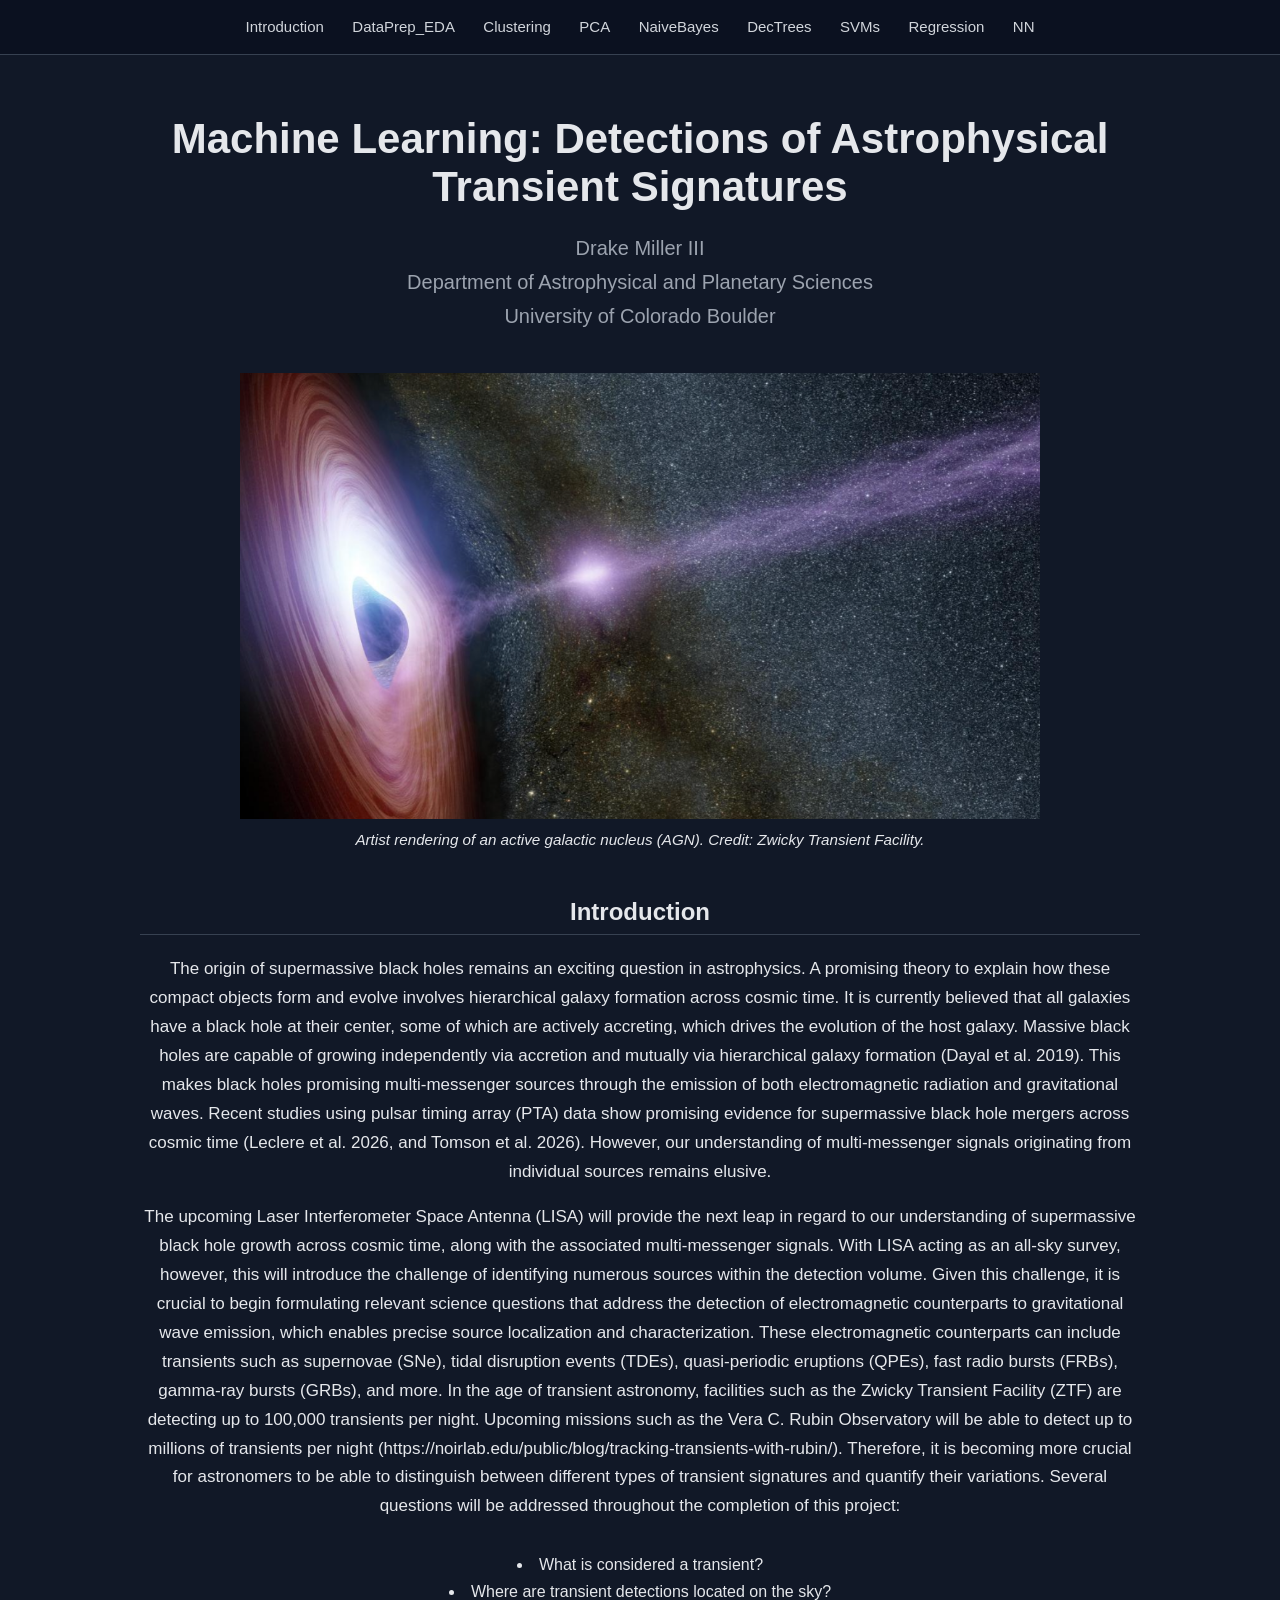
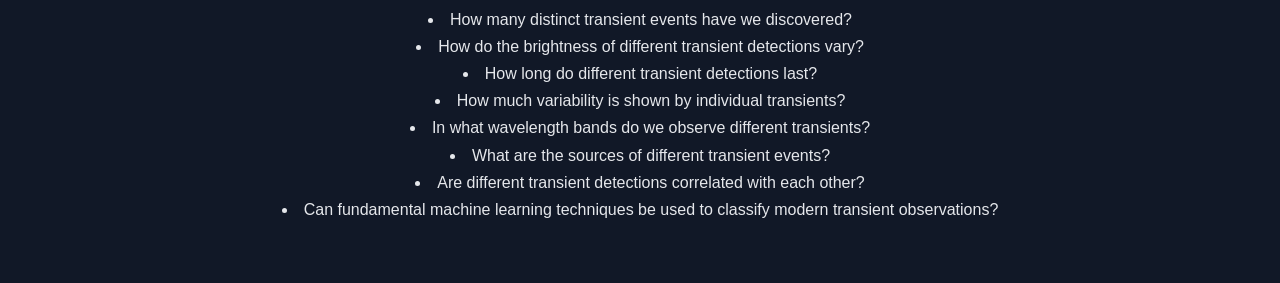
==== index.html @ 2a500e96 "Update index.html" ====
<!DOCTYPE html>
<html lang="en">

<head>
    <meta charset="UTF-8">
    <meta name="viewport" content="width=device-width, initial-scale=1.0">

    <title>CSCI 5612 Final Project</title>

    <link rel="stylesheet" href="style.css">
</head>

<body>

    <!-- Navigation Bar -->
    <nav>
        <a href="index.html">Introduction</a>
        <a href="dataprep.html">DataPrep_EDA</a>
        <a href="clustering.html">Clustering</a>
        <a href="pca.html">PCA</a>
        <a href="naivebayes.html">NaiveBayes</a>
        <a href="dectrees.html">DecTrees</a>
        <a href="svms.html">SVMs</a>
        <a href="regression.html">Regression</a>
        <a href="neuralnetworks.html">NN</a>
    </nav>


    <!-- Main Page Content -->
    <main>

        <h1>Machine Learning: Detections of Astrophysical Transient Signatures</h1>

        <p class="subtitle">
            Drake Miller III<br>
            Department of Astrophysical and Planetary Sciences<br>
            University of Colorado Boulder<br>
        </p>

        <figure class="eda-figure">
            <img src="images/transient_picture.png" 
                 alt="AGN">
            <figcaption>
                Artist rendering of an active galactic nucleus (AGN). Credit: Zwicky Transient Facility.
            </figcaption>
        </figure>

        <h2>Introduction</h2>

        <p>
            The origin of supermassive black holes remains an exciting question in astrophysics. A promising theory to explain how these compact 
            objects form and evolve involves hierarchical galaxy formation across cosmic time. It is currently believed that all galaxies have a 
            black hole at their center, some of which are actively accreting, which drives the evolution of the host galaxy. Massive black holes 
            are capable of growing independently via accretion and mutually via hierarchical galaxy formation (Dayal et al. 2019). This makes black 
            holes promising multi-messenger sources through the emission of both electromagnetic radiation and gravitational waves. Recent studies 
            using pulsar timing array (PTA) data show promising evidence for supermassive black hole mergers across cosmic time (Leclere et al. 2026, 
            and Tomson et al. 2026). However, our understanding of multi-messenger signals originating from individual sources remains elusive.
        </p>

        <p>
            The upcoming Laser Interferometer Space Antenna (LISA) will provide the next leap in regard to our understanding of supermassive black 
            hole growth across cosmic time, along with the associated multi-messenger signals. With LISA acting as an all-sky survey, however, this 
            will introduce the challenge of identifying numerous sources within the detection volume. Given this challenge, it is crucial to begin 
            formulating relevant science questions that address the detection of electromagnetic counterparts to gravitational wave emission, which 
            enables precise source localization and characterization. These electromagnetic counterparts can include transients such as supernovae 
            (SNe), tidal disruption events (TDEs), quasi-periodic eruptions (QPEs), fast radio bursts (FRBs), gamma-ray bursts (GRBs), and more. In
            the age of transient astronomy, facilities such as the Zwicky Transient Facility (ZTF) are detecting up to 100,000 transients per night.
            Upcoming missions such as the Vera C. Rubin Observatory will be able to detect up to millions of transients per night 
            (https://noirlab.edu/public/blog/tracking-transients-with-rubin/). Therefore, it is becoming more crucial for astronomers to be able to 
            distinguish between different types of transient signatures and quantify their variations. Several questions will be addressed throughout
            the completion of this project:
        </p>

        <ul class="question-list">
            <li>What is considered a transient?</li>
            <li>Where are transient detections located on the sky?</li>
            <li>How many distinct transient events have we discovered?</li>
            <li>How do the brightness of different transient detections vary?</li>
            <li>How long do different transient detections last?</li>
            <li>How much variability is shown by individual transients?</li>
            <li>In what wavelength bands do we observe different transients?</li>
            <li>What are the sources of different transient events?</li>
            <li>Are different transient detections correlated with each other?</li>
            <li>Can fundamental machine learning techniques be used to classify modern transient observations?</li>
        </ul>

    </main>

</body>

</html>
---- style.css ----
/* ---------- General Page Styling ---------- */

body {
    margin: 0;
    font-family: Arial, Helvetica, sans-serif;
    background-color: #111827;
    color: #e5e7eb;
}


/* ---------- Navigation Bar ---------- */

nav {
    background-color: #0b1120;
    padding: 18px 20px;
    text-align: center;
    border-bottom: 1px solid #374151;
}

nav a {
    color: #d1d5db;
    text-decoration: none;
    margin: 0 12px;
    font-size: 15px;
}

nav a:hover {
    color: #ffffff;
}


/* ---------- Main Content ---------- */

main {
    max-width: 1000px;
    margin: 60px auto;
    padding: 0 30px;
    text-align: center;
}


/* ---------- Headings ---------- */

h1 {
    font-size: 42px;
    margin-bottom: 10px;
}

h2 {
    margin-top: 50px;
    padding-bottom: 8px;
    border-bottom: 1px solid #374151;
}


/* ---------- Text ---------- */

p {
    font-size: 17px;
    line-height: 1.7;
}

.subtitle {
    color: #9ca3af;
    font-size: 20px;
}

.question-list {
    list-style-position: inside;
    padding-left: 0;
    margin: 30px auto;
    text-align: center;
    line-height: 1.7;
}

.eda-figure {
    text-align: center;
    margin: 40px auto;
}

.eda-figure img {
    display: block;
    width: 80%;
    max-width: 850px;
    height: auto;
    margin: 0 auto;
}

.eda-figure figcaption {
    margin-top: 12px;
    font-size: 0.95rem;
    font-style: italic;
    text-align: center;
}
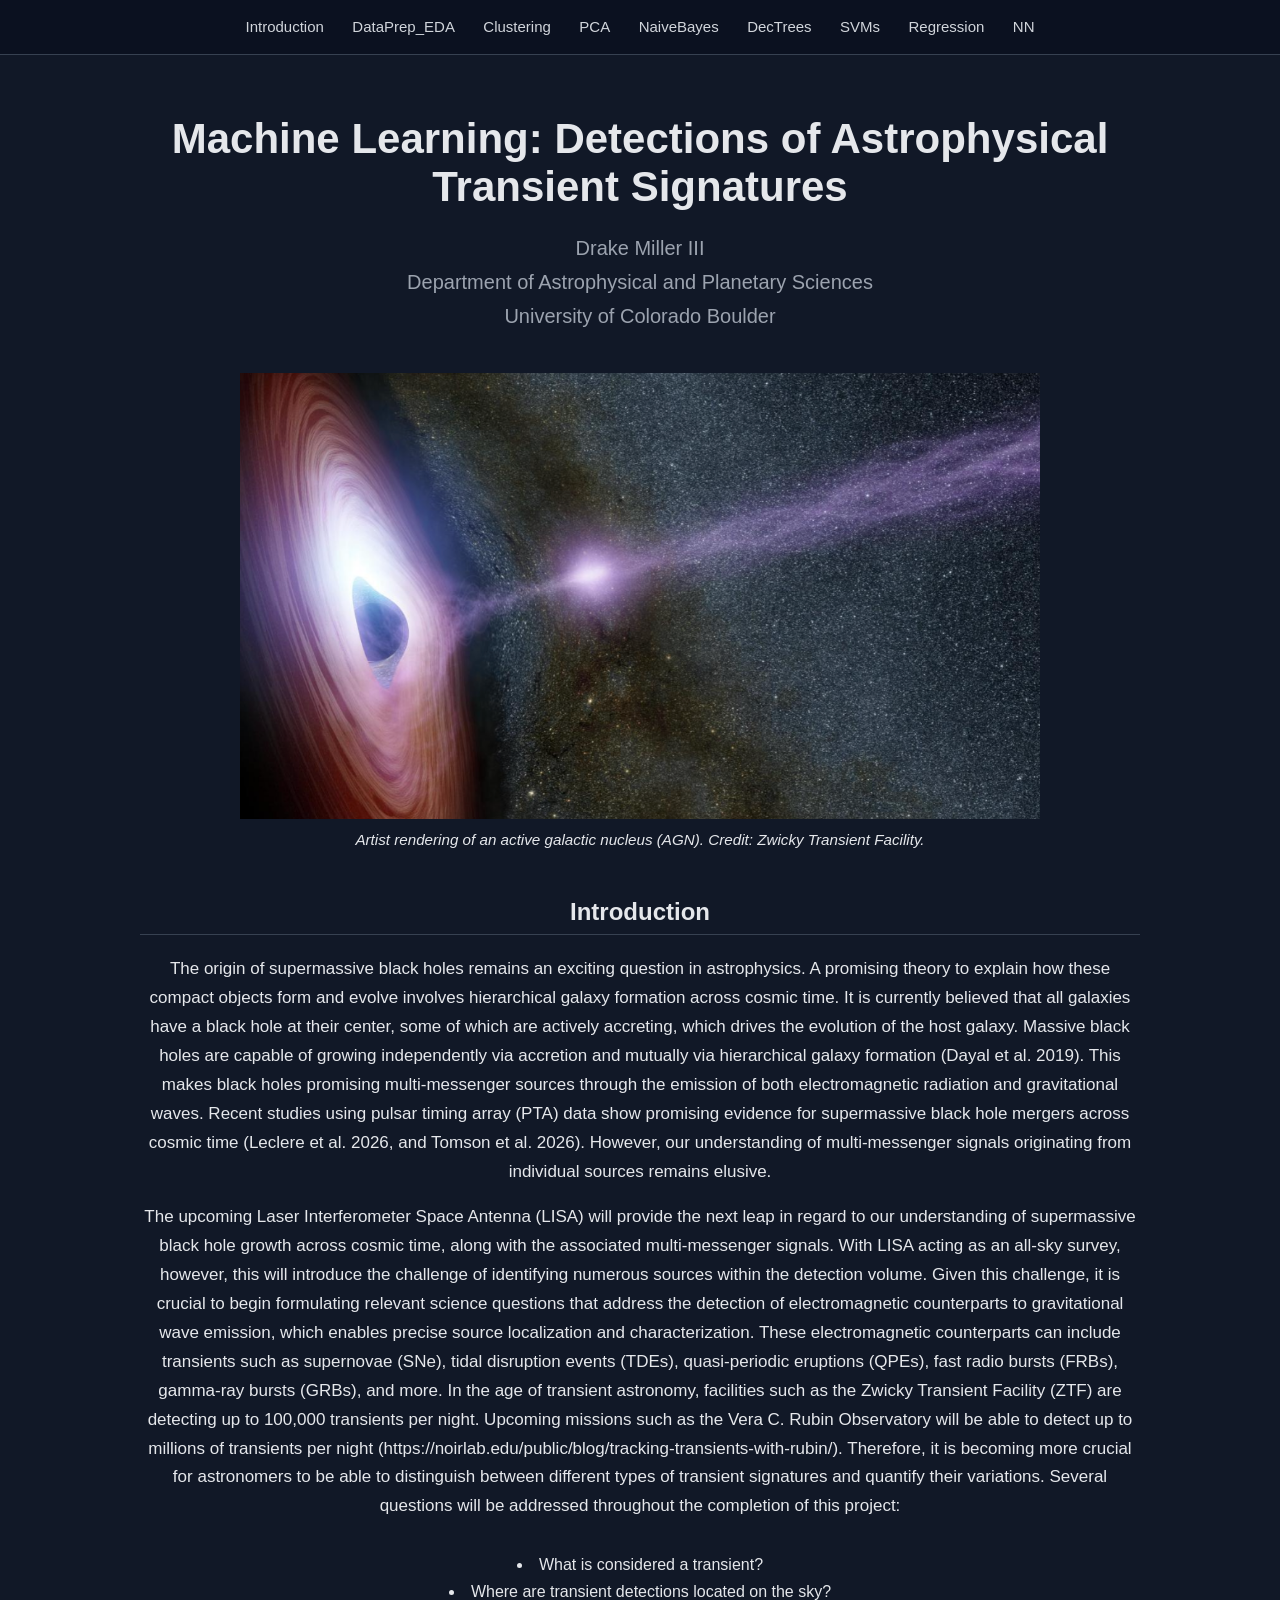
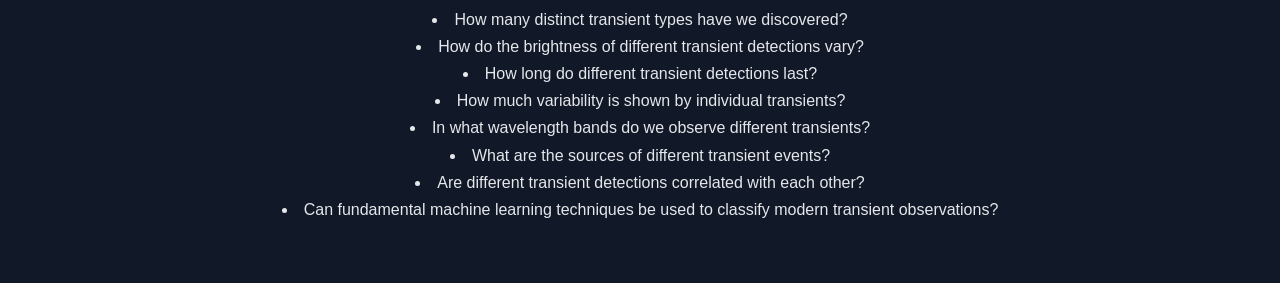
==== commit 8b66e6f7: "Update index.html" ====
--- a/index.html
+++ b/index.html
@@ -74,7 +74,7 @@
         <ul class="question-list">
             <li>What is considered a transient?</li>
             <li>Where are transient detections located on the sky?</li>
-            <li>How many distinct transient events have we discovered?</li>
+            <li>How many distinct transient types have we discovered?</li>
             <li>How do the brightness of different transient detections vary?</li>
             <li>How long do different transient detections last?</li>
             <li>How much variability is shown by individual transients?</li>
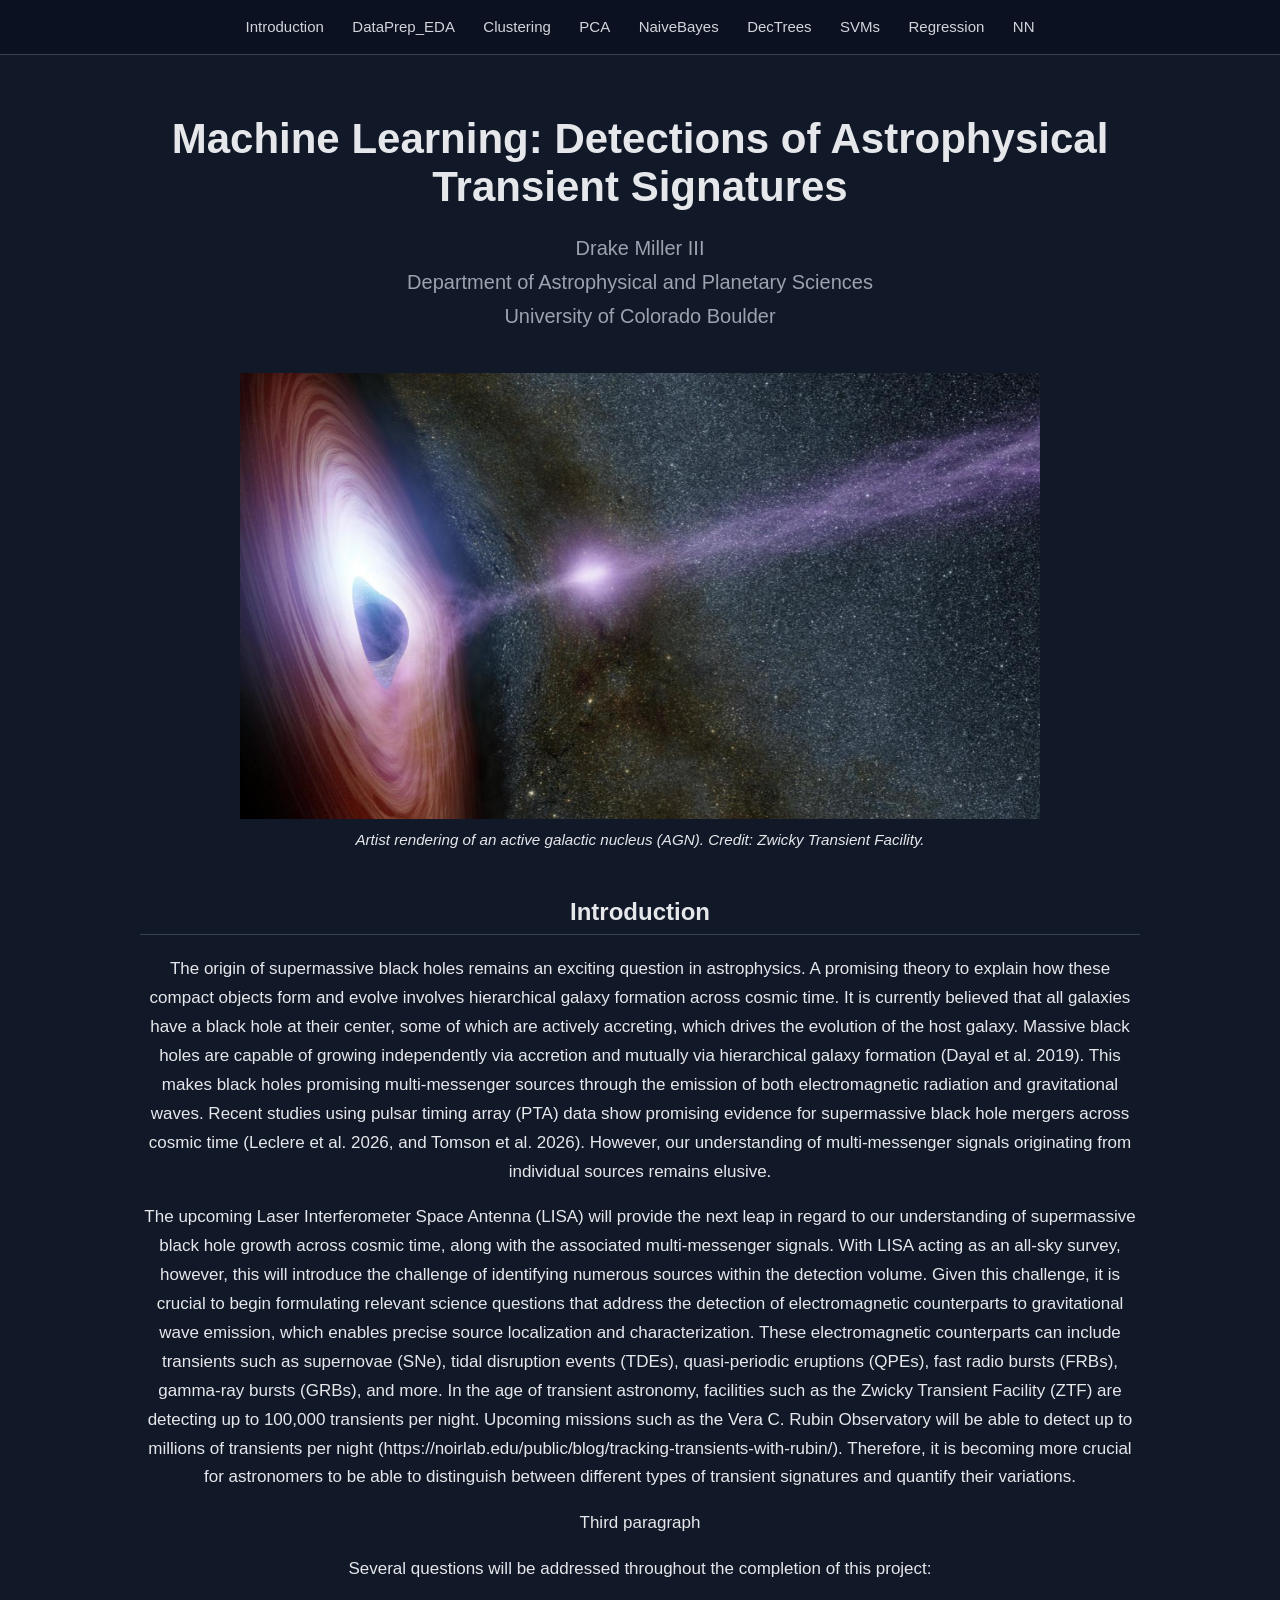
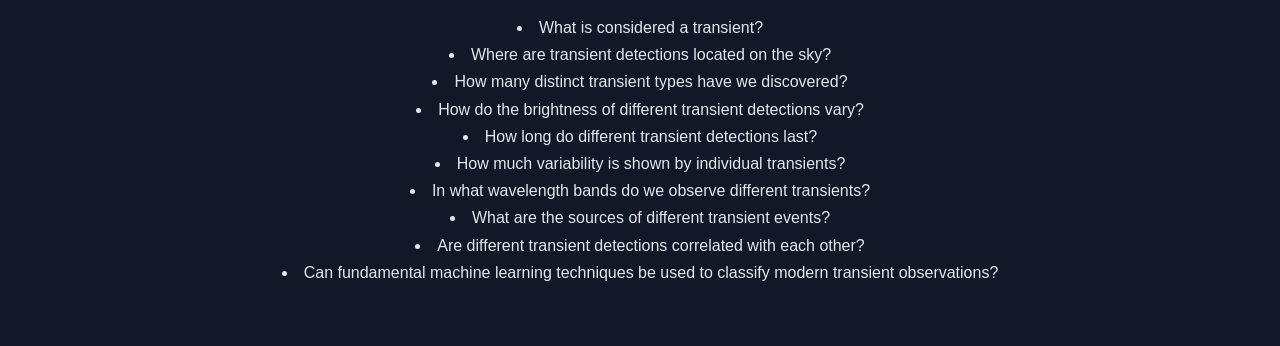
==== commit 92110956: "Update index.html" ====
--- a/index.html
+++ b/index.html
@@ -67,8 +67,15 @@
             the age of transient astronomy, facilities such as the Zwicky Transient Facility (ZTF) are detecting up to 100,000 transients per night.
             Upcoming missions such as the Vera C. Rubin Observatory will be able to detect up to millions of transients per night 
             (https://noirlab.edu/public/blog/tracking-transients-with-rubin/). Therefore, it is becoming more crucial for astronomers to be able to 
-            distinguish between different types of transient signatures and quantify their variations. Several questions will be addressed throughout
-            the completion of this project:
+            distinguish between different types of transient signatures and quantify their variations. 
+        </p>
+
+        <p>
+            Third paragraph
+        </p>
+
+        <p>
+            Several questions will be addressed throughout the completion of this project:
         </p>
 
         <ul class="question-list">
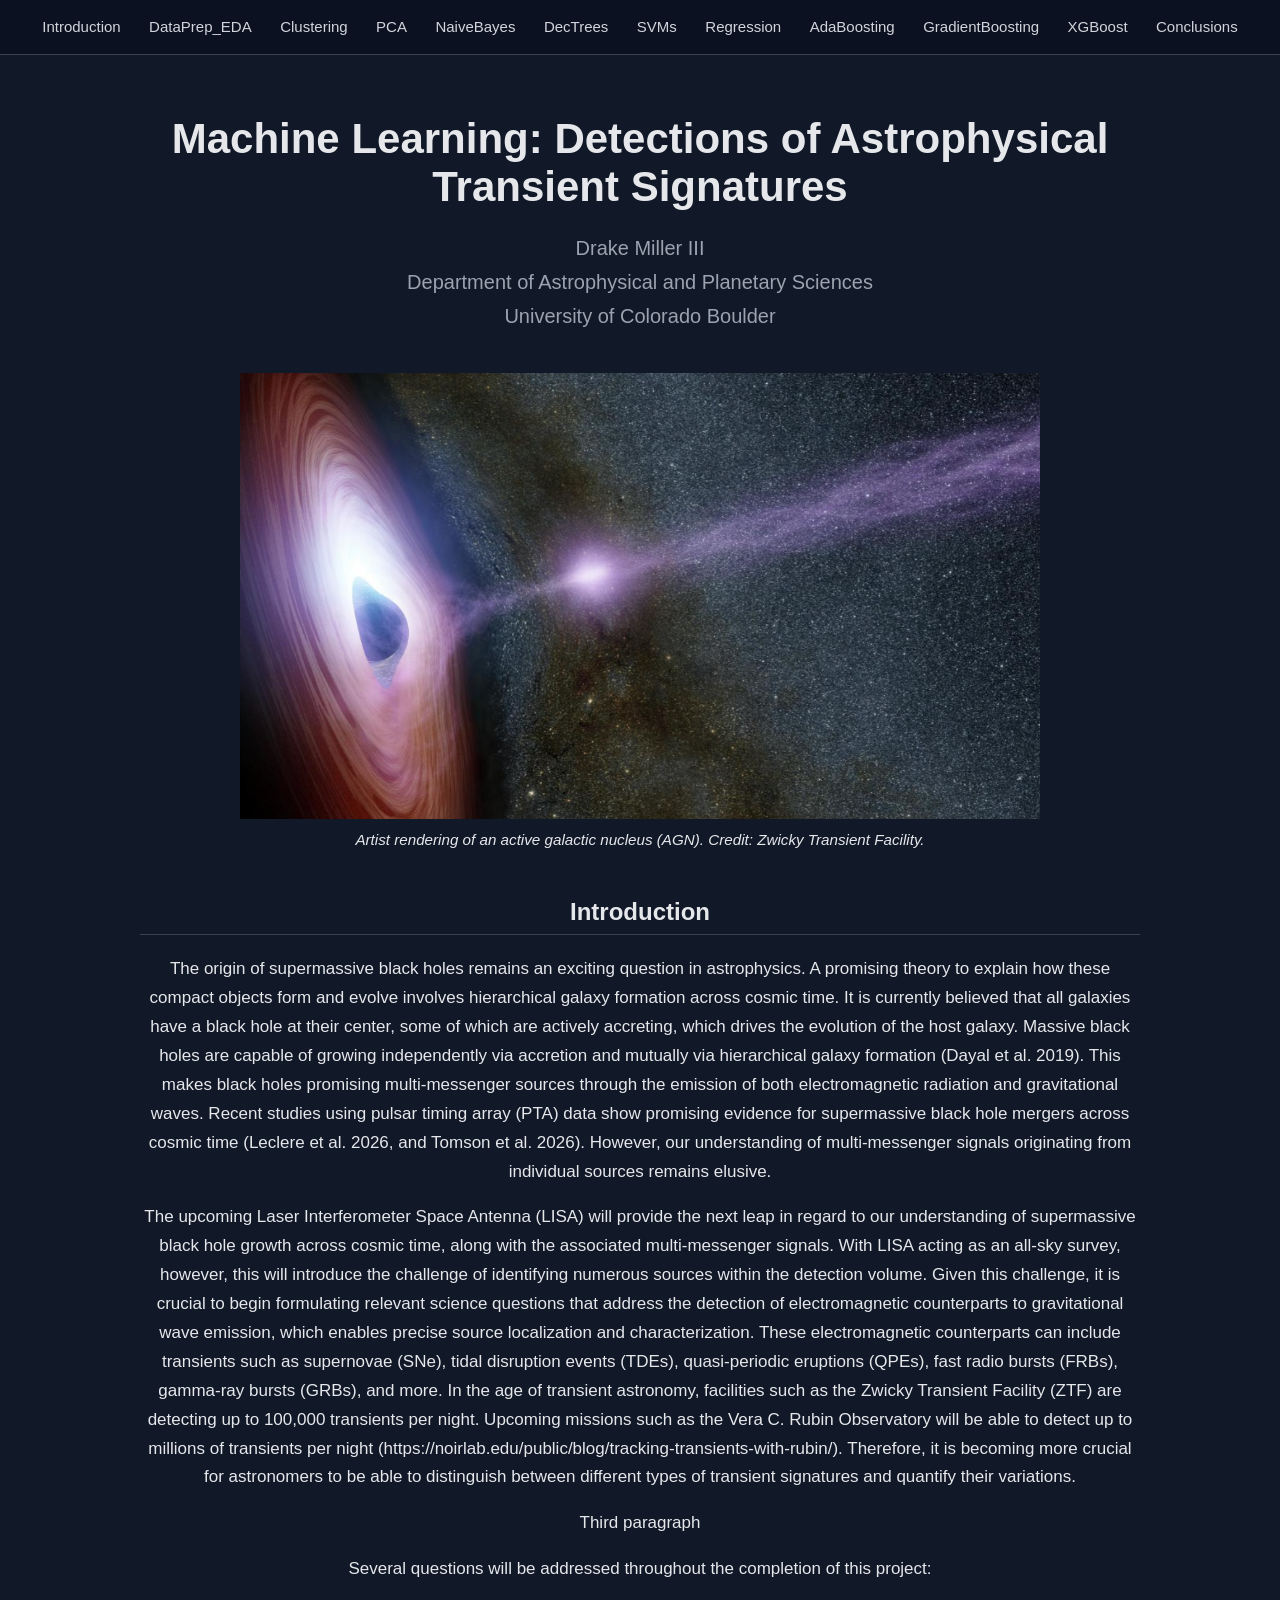
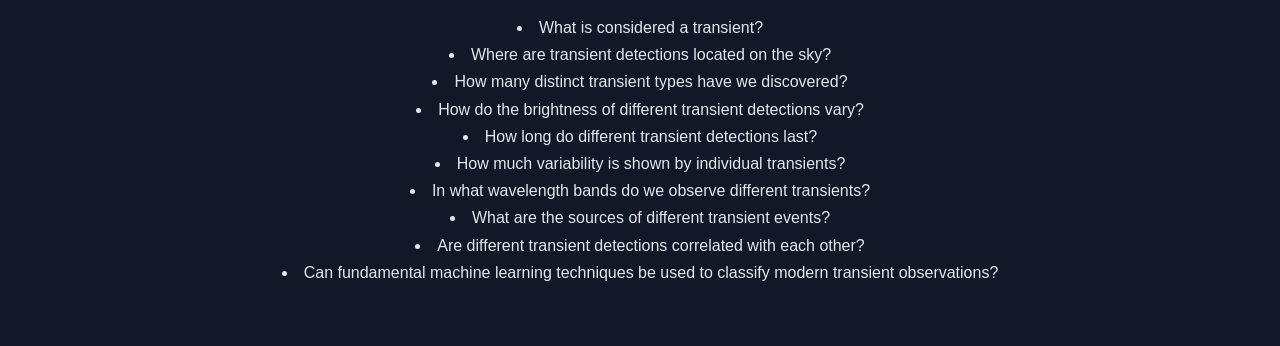
==== commit 6c6d474f: "Update index.html" ====
--- a/index.html
+++ b/index.html
@@ -22,7 +22,10 @@
         <a href="dectrees.html">DecTrees</a>
         <a href="svms.html">SVMs</a>
         <a href="regression.html">Regression</a>
-        <a href="neuralnetworks.html">NN</a>
+        <a href="AdaBoosting.html">AdaBoosting</a>
+        <a href="GradientBoosting.html">GradientBoosting</a>
+        <a href="XGBoost.html">XGBoost</a>
+        <a href="conclusions.html">Conclusions</a>
     </nav>
 
 
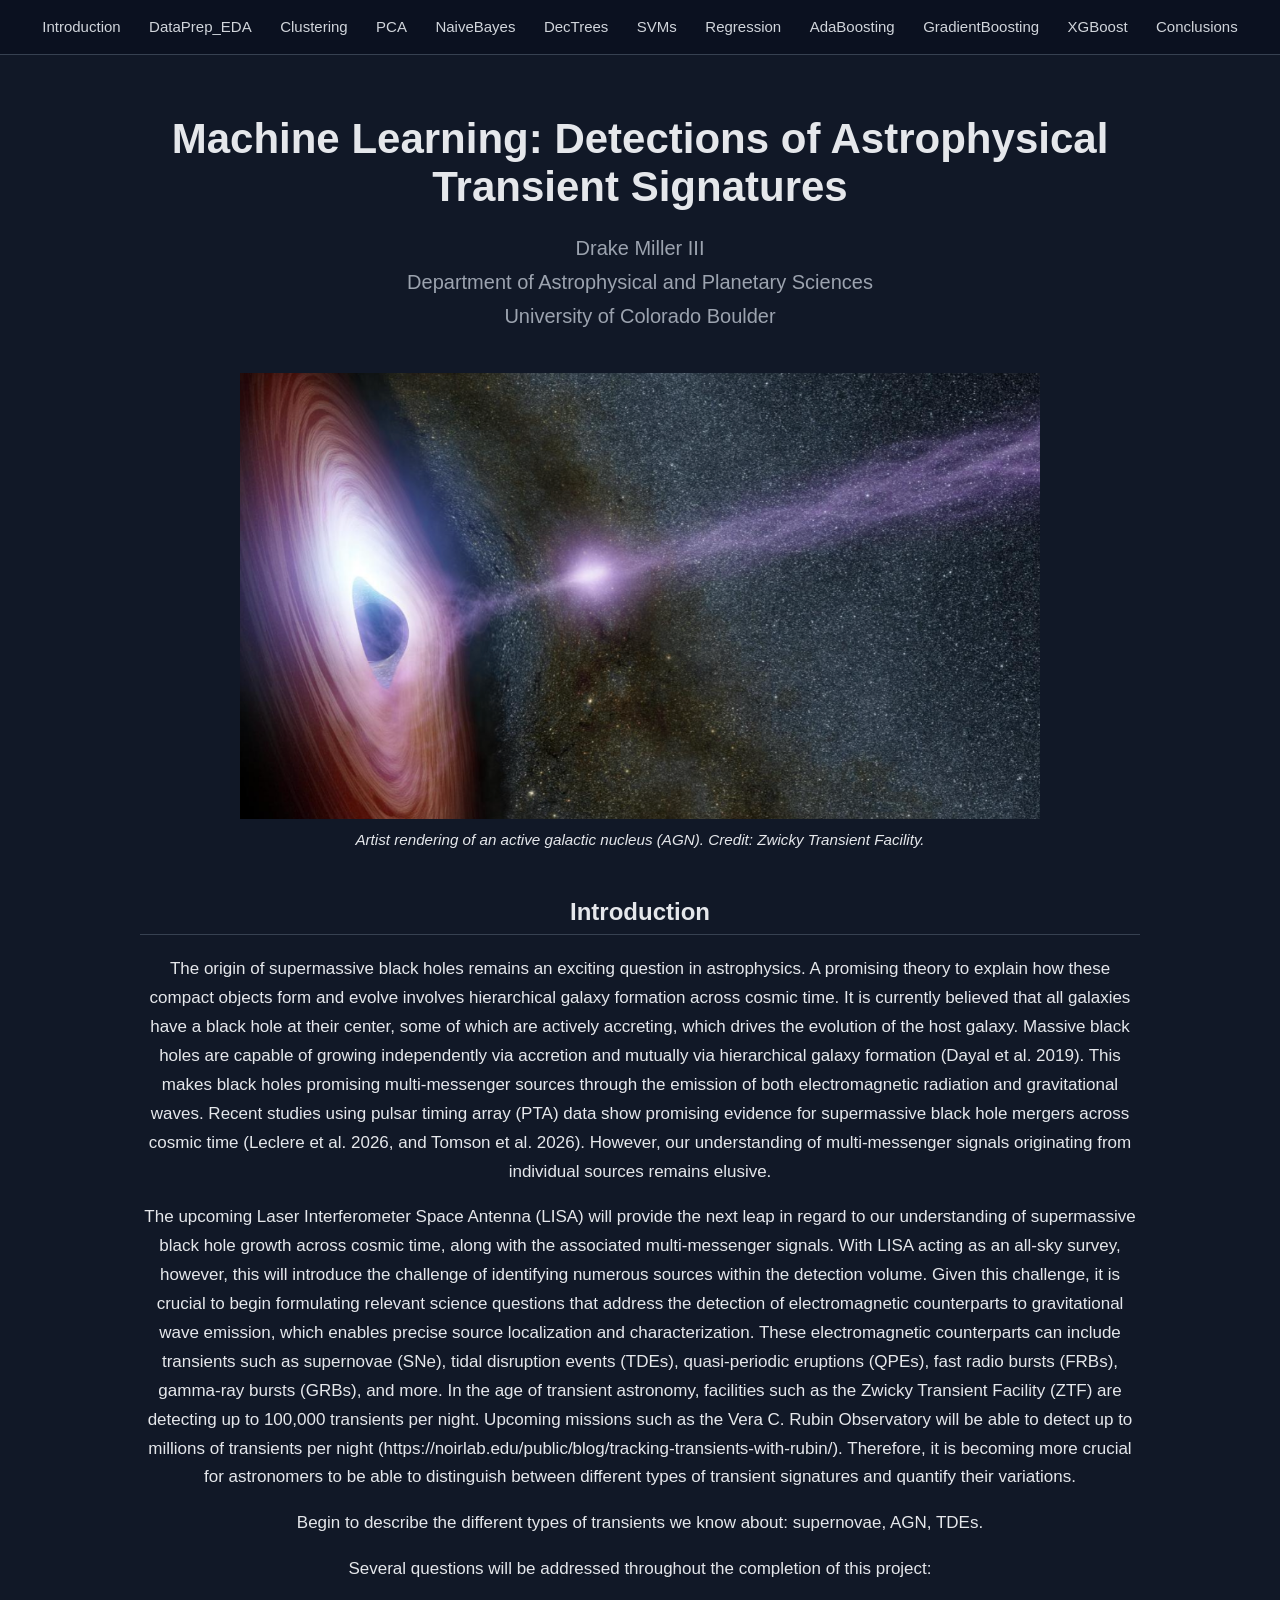
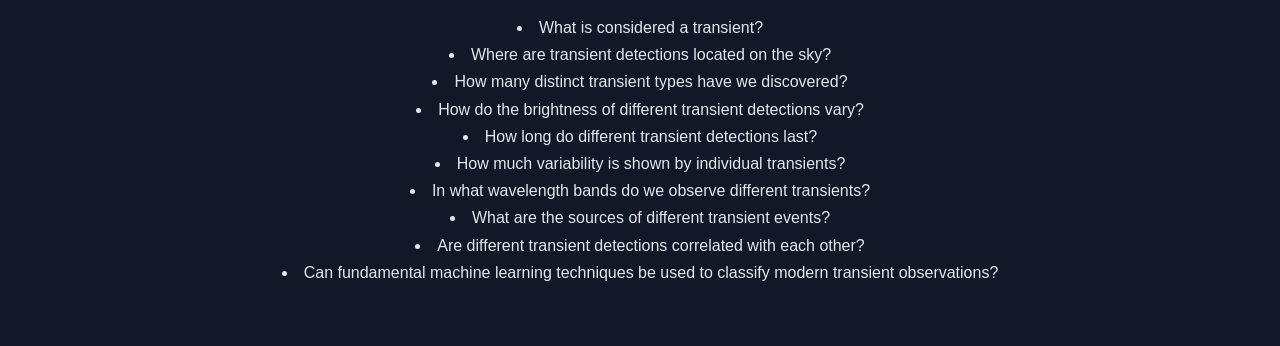
==== commit 75e47f56: "Update index.html" ====
--- a/index.html
+++ b/index.html
@@ -74,7 +74,7 @@
         </p>
 
         <p>
-            Third paragraph
+            Begin to describe the different types of transients we know about: supernovae, AGN, TDEs.
         </p>
 
         <p>
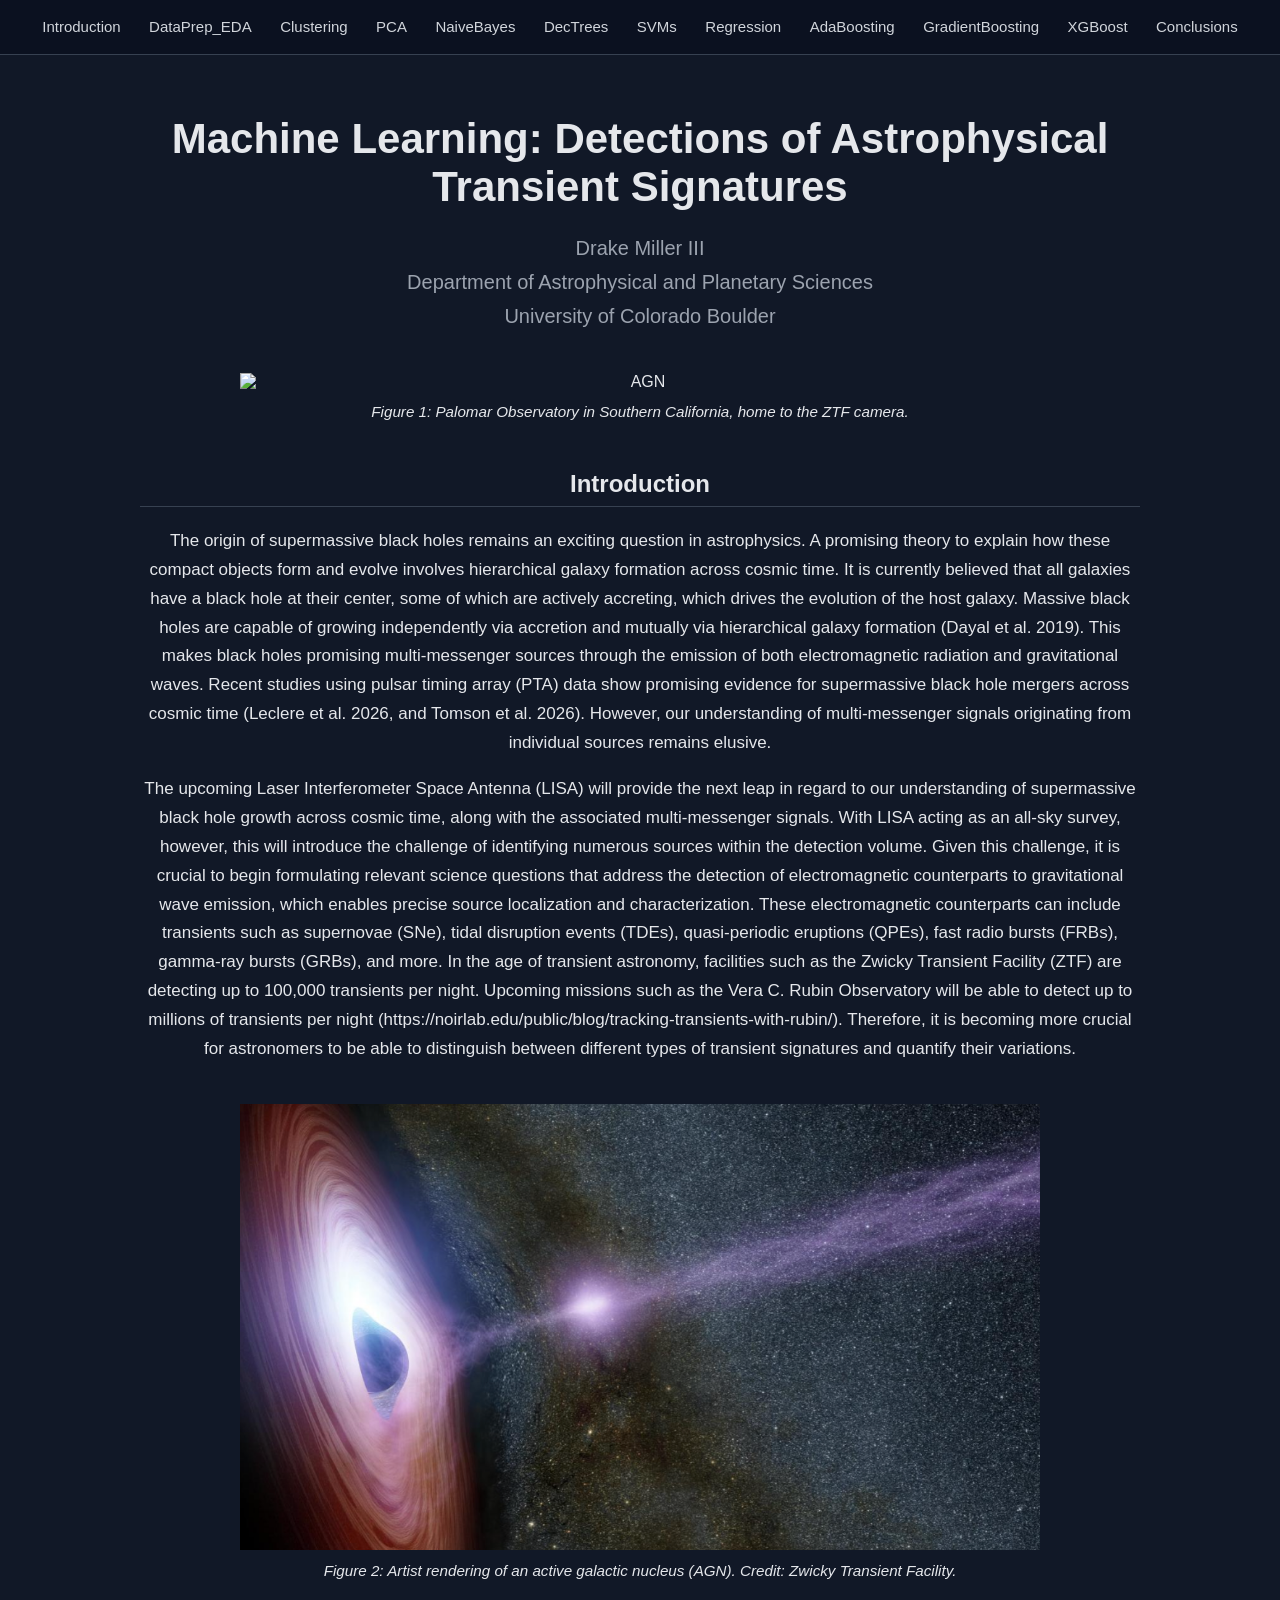
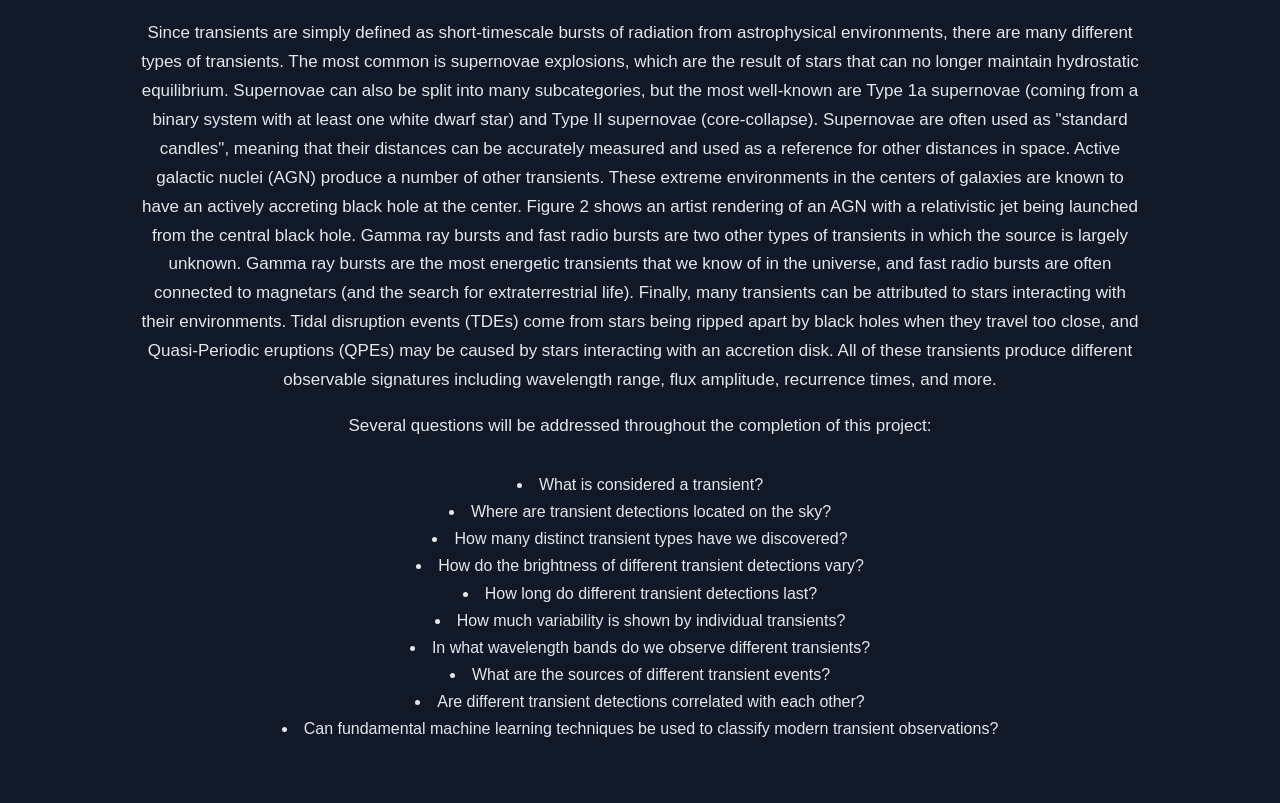
==== commit a62430b8: "Update index.html" ====
--- a/index.html
+++ b/index.html
@@ -41,10 +41,10 @@
         </p>
 
         <figure class="eda-figure">
-            <img src="images/transient_picture.png" 
+            <img src="images/palomar.png" 
                  alt="AGN">
             <figcaption>
-                Artist rendering of an active galactic nucleus (AGN). Credit: Zwicky Transient Facility.
+                Figure 1: Palomar Observatory in Southern California, home to the ZTF camera. 
             </figcaption>
         </figure>
 
@@ -73,8 +73,31 @@
             distinguish between different types of transient signatures and quantify their variations. 
         </p>
 
+        <figure class="eda-figure">
+            <img src="images/transient_picture.png" 
+                 alt="AGN">
+            <figcaption>
+                Figure 2: Artist rendering of an active galactic nucleus (AGN). Credit: Zwicky Transient Facility.
+            </figcaption>
+        </figure>
+
         <p>
-            Begin to describe the different types of transients we know about: supernovae, AGN, TDEs.
+            Since transients are simply defined as short-timescale bursts of radiation from astrophysical environments, there are many different types
+            of transients. The most common is supernovae explosions, which are the result of stars that can no longer maintain hydrostatic equilibrium.
+            Supernovae can also be split into many subcategories, but the most well-known are Type 1a supernovae (coming from a binary system with at
+            least one white dwarf star) and Type II supernovae (core-collapse). Supernovae are often used as "standard candles", meaning that their
+            distances can be accurately measured and used as a reference for other distances in space. Active galactic nuclei (AGN) produce a number of other
+            transients. These extreme environments in the centers of galaxies are known to have an actively accreting black hole at the center. Figure 2
+            shows an artist rendering of an AGN with a relativistic jet being launched from the central black hole. Gamma ray bursts and fast radio bursts
+            are two other types of transients in which the source is largely unknown. Gamma ray bursts are the most energetic transients that we know of in
+            the universe, and fast radio bursts are often connected to magnetars (and the search for extraterrestrial life). Finally, many transients can be 
+            attributed to stars interacting with their environments. Tidal disruption events (TDEs) come from stars being ripped apart by black holes when they
+            travel too close, and Quasi-Periodic eruptions (QPEs) may be caused by stars interacting with an accretion disk. All of these transients produce 
+            different observable signatures including wavelength range, flux amplitude, recurrence times, and more.
+        </p>
+
+        <p>
+            
         </p>
 
         <p>
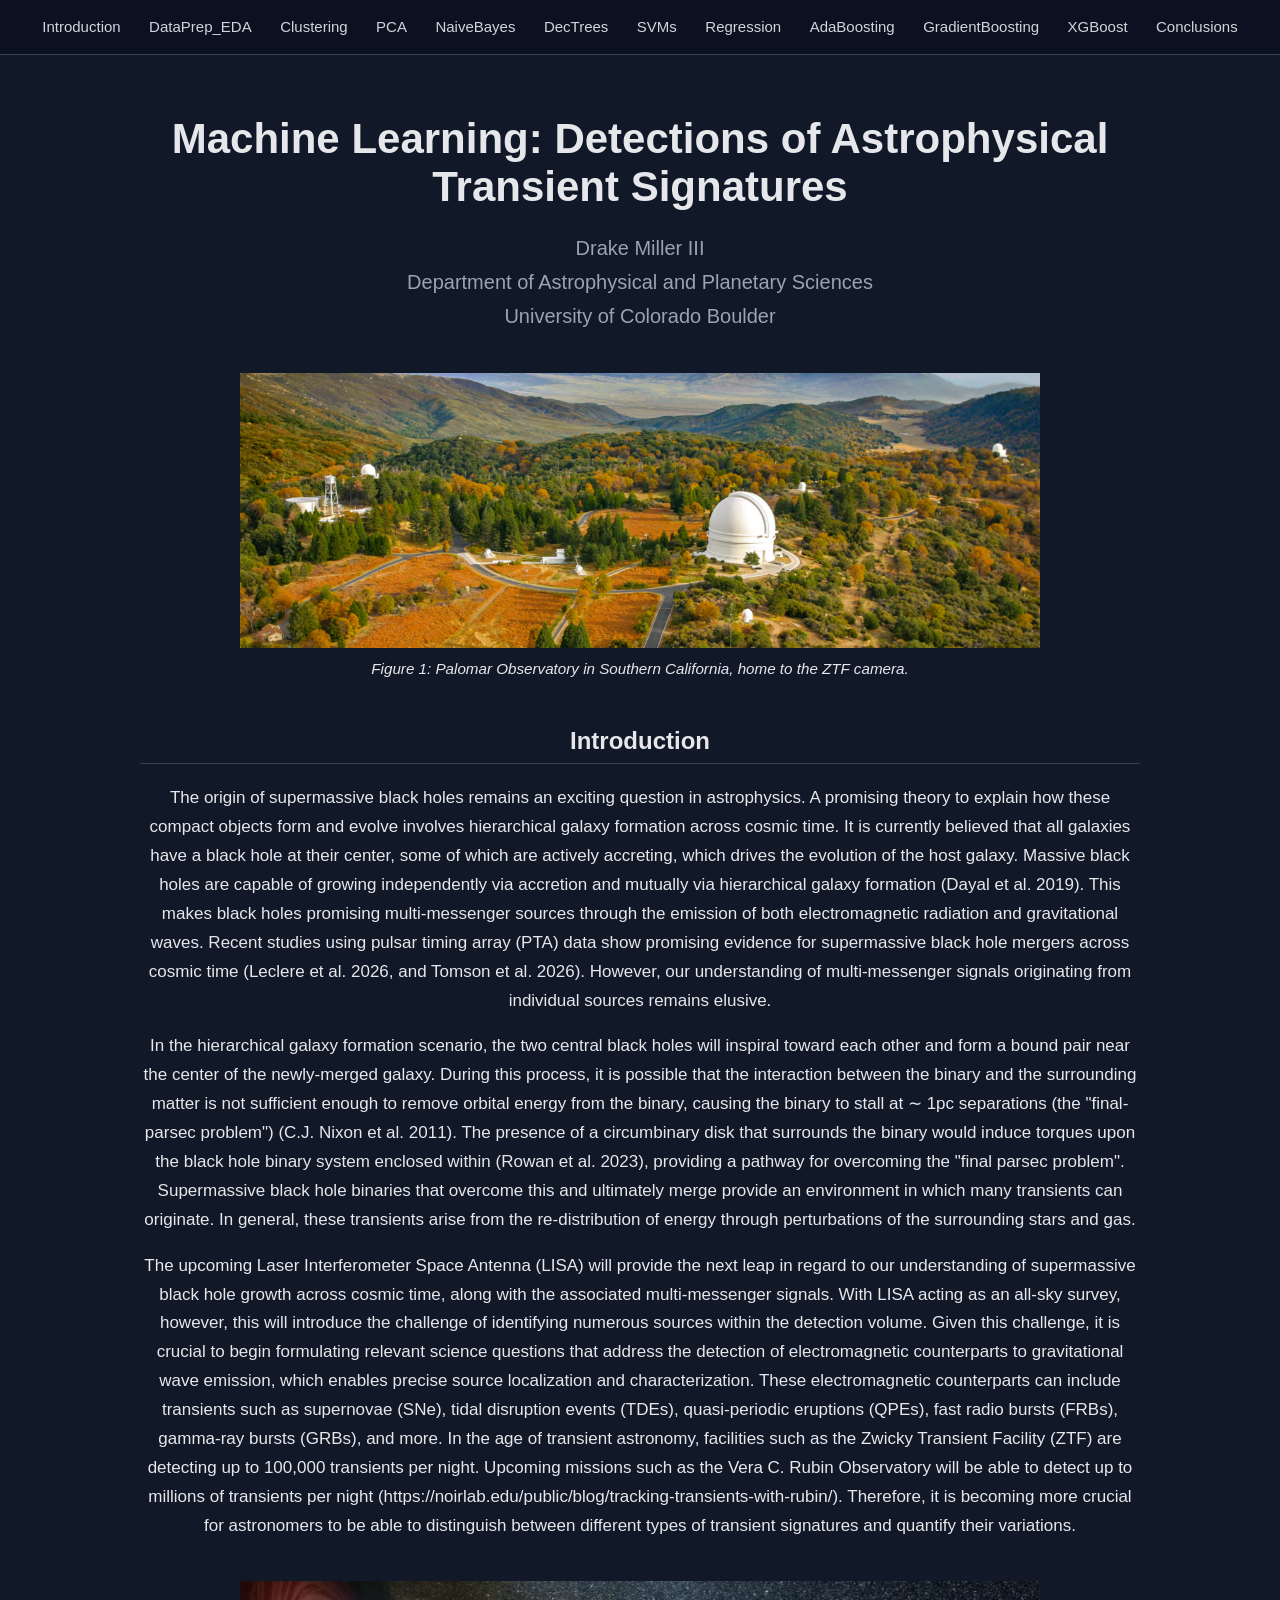
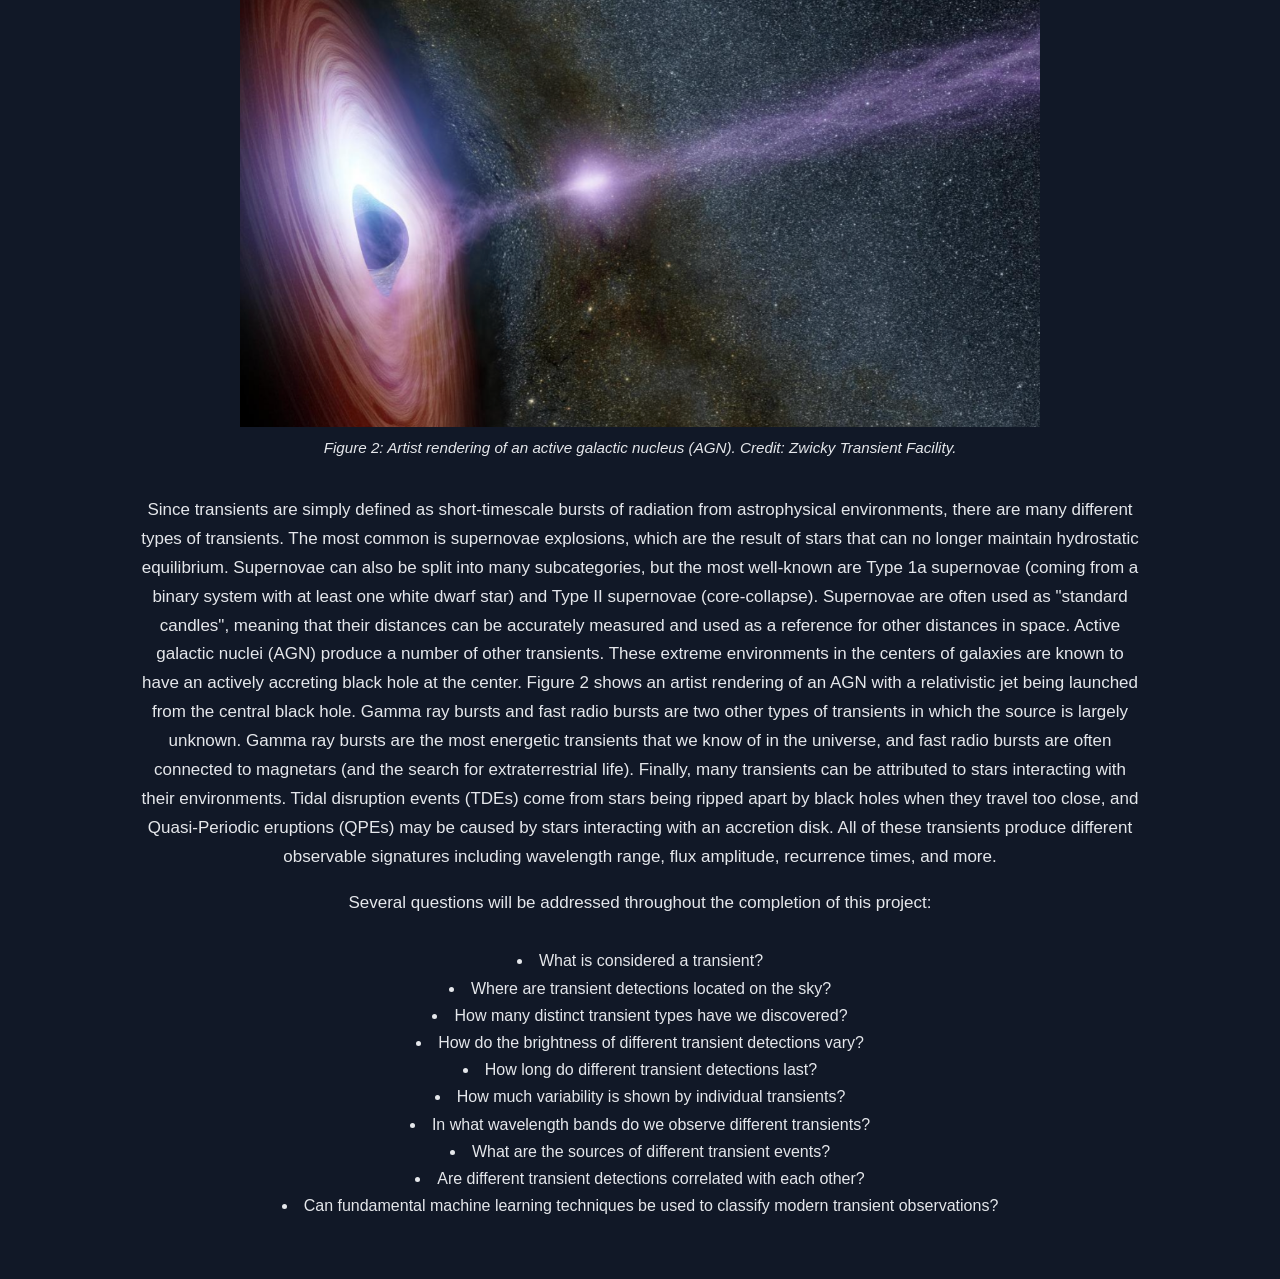
==== commit 7a0dc2f4: "Update index.html" ====
--- a/index.html
+++ b/index.html
@@ -57,7 +57,17 @@
             are capable of growing independently via accretion and mutually via hierarchical galaxy formation (Dayal et al. 2019). This makes black 
             holes promising multi-messenger sources through the emission of both electromagnetic radiation and gravitational waves. Recent studies 
             using pulsar timing array (PTA) data show promising evidence for supermassive black hole mergers across cosmic time (Leclere et al. 2026, 
-            and Tomson et al. 2026). However, our understanding of multi-messenger signals originating from individual sources remains elusive.
+            and Tomson et al. 2026). However, our understanding of multi-messenger signals originating from individual sources remains elusive. 
+        </p>
+
+        <p>
+            In the hierarchical galaxy formation scenario, the two central black holes will inspiral toward each other and form a bound pair near the 
+            center of the newly-merged galaxy. During this process, it is possible that the interaction between the binary and the surrounding matter 
+            is not sufficient enough to remove orbital energy from the binary, causing the binary to stall at ∼ 1pc separations (the "final-parsec 
+            problem") (C.J. Nixon et al. 2011). The presence of a circumbinary disk that surrounds the binary would induce torques upon the black hole
+            binary system enclosed within (Rowan et al. 2023), providing a pathway for overcoming the "final parsec problem". Supermassive black hole 
+            binaries that overcome this and ultimately merge provide an environment in which many transients can originate. In general, these 
+            transients arise from the re-distribution of energy through perturbations of the surrounding stars and gas.
         </p>
 
         <p>
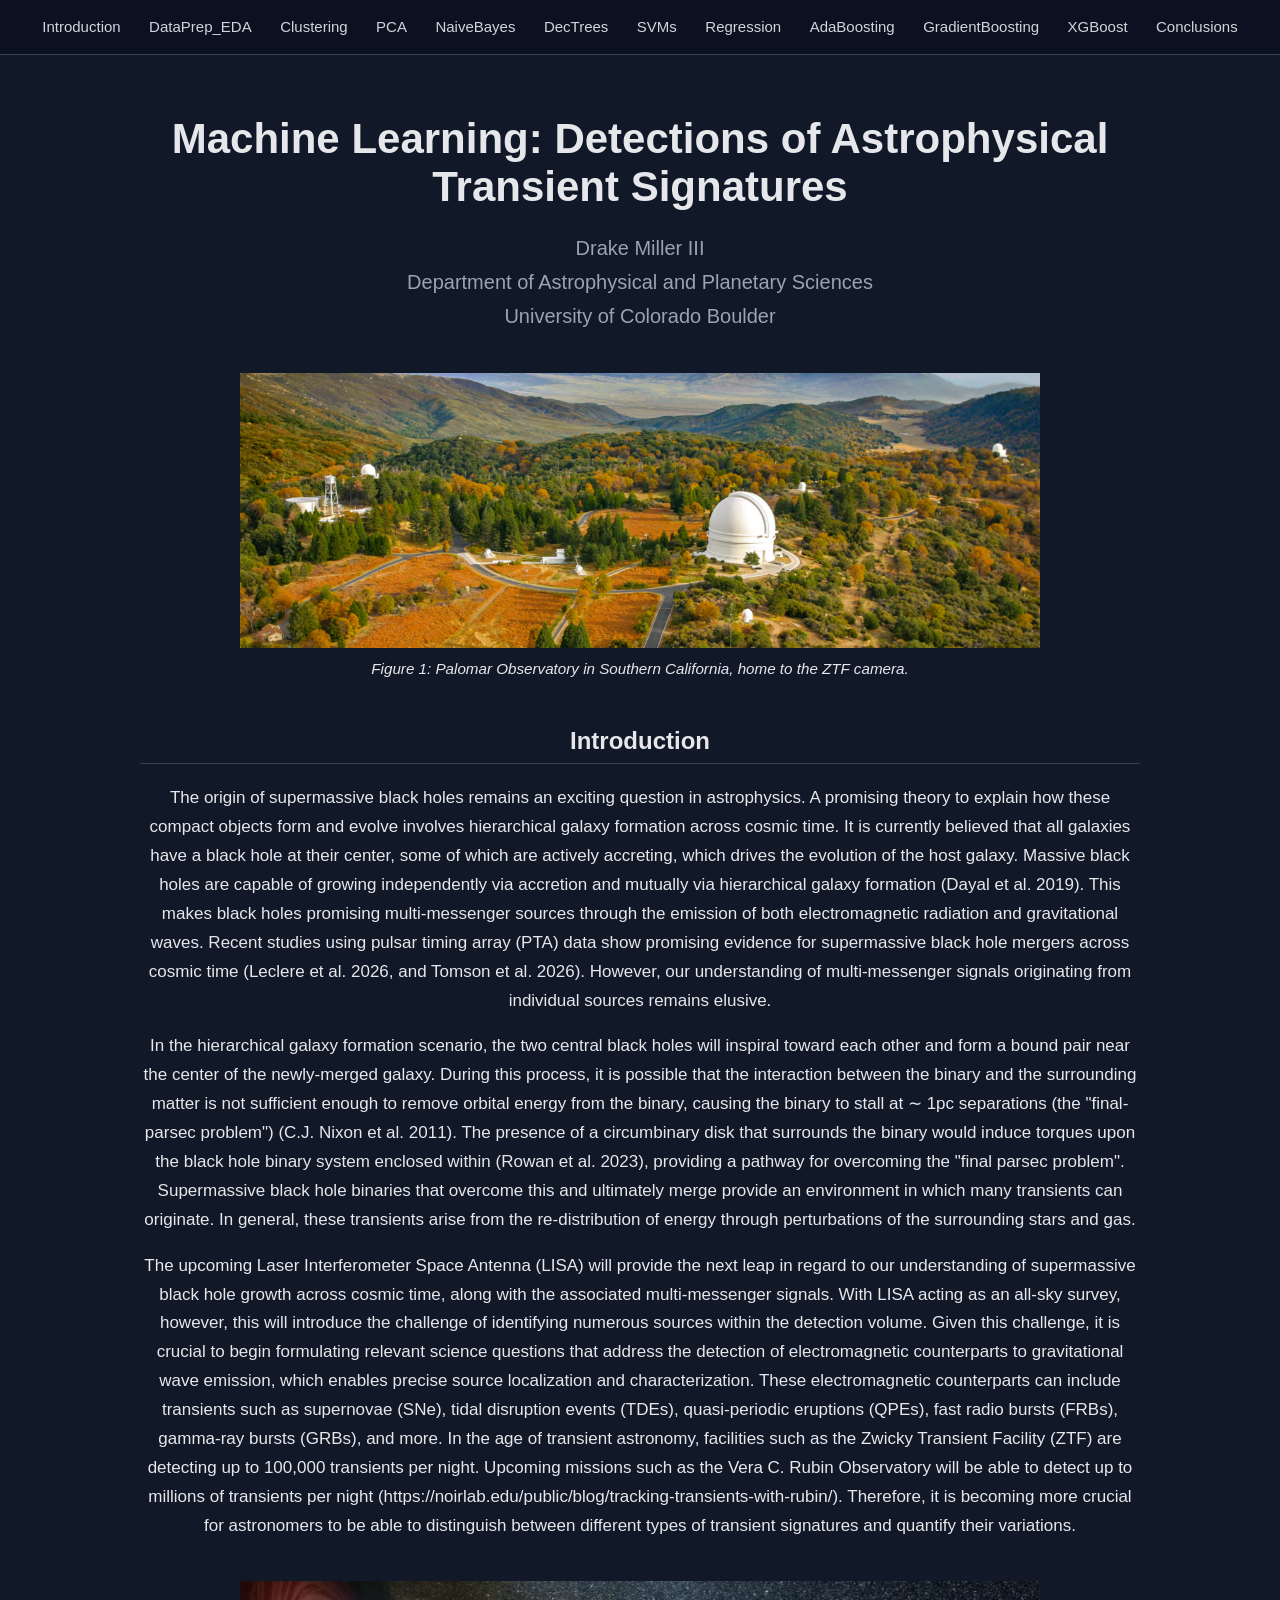
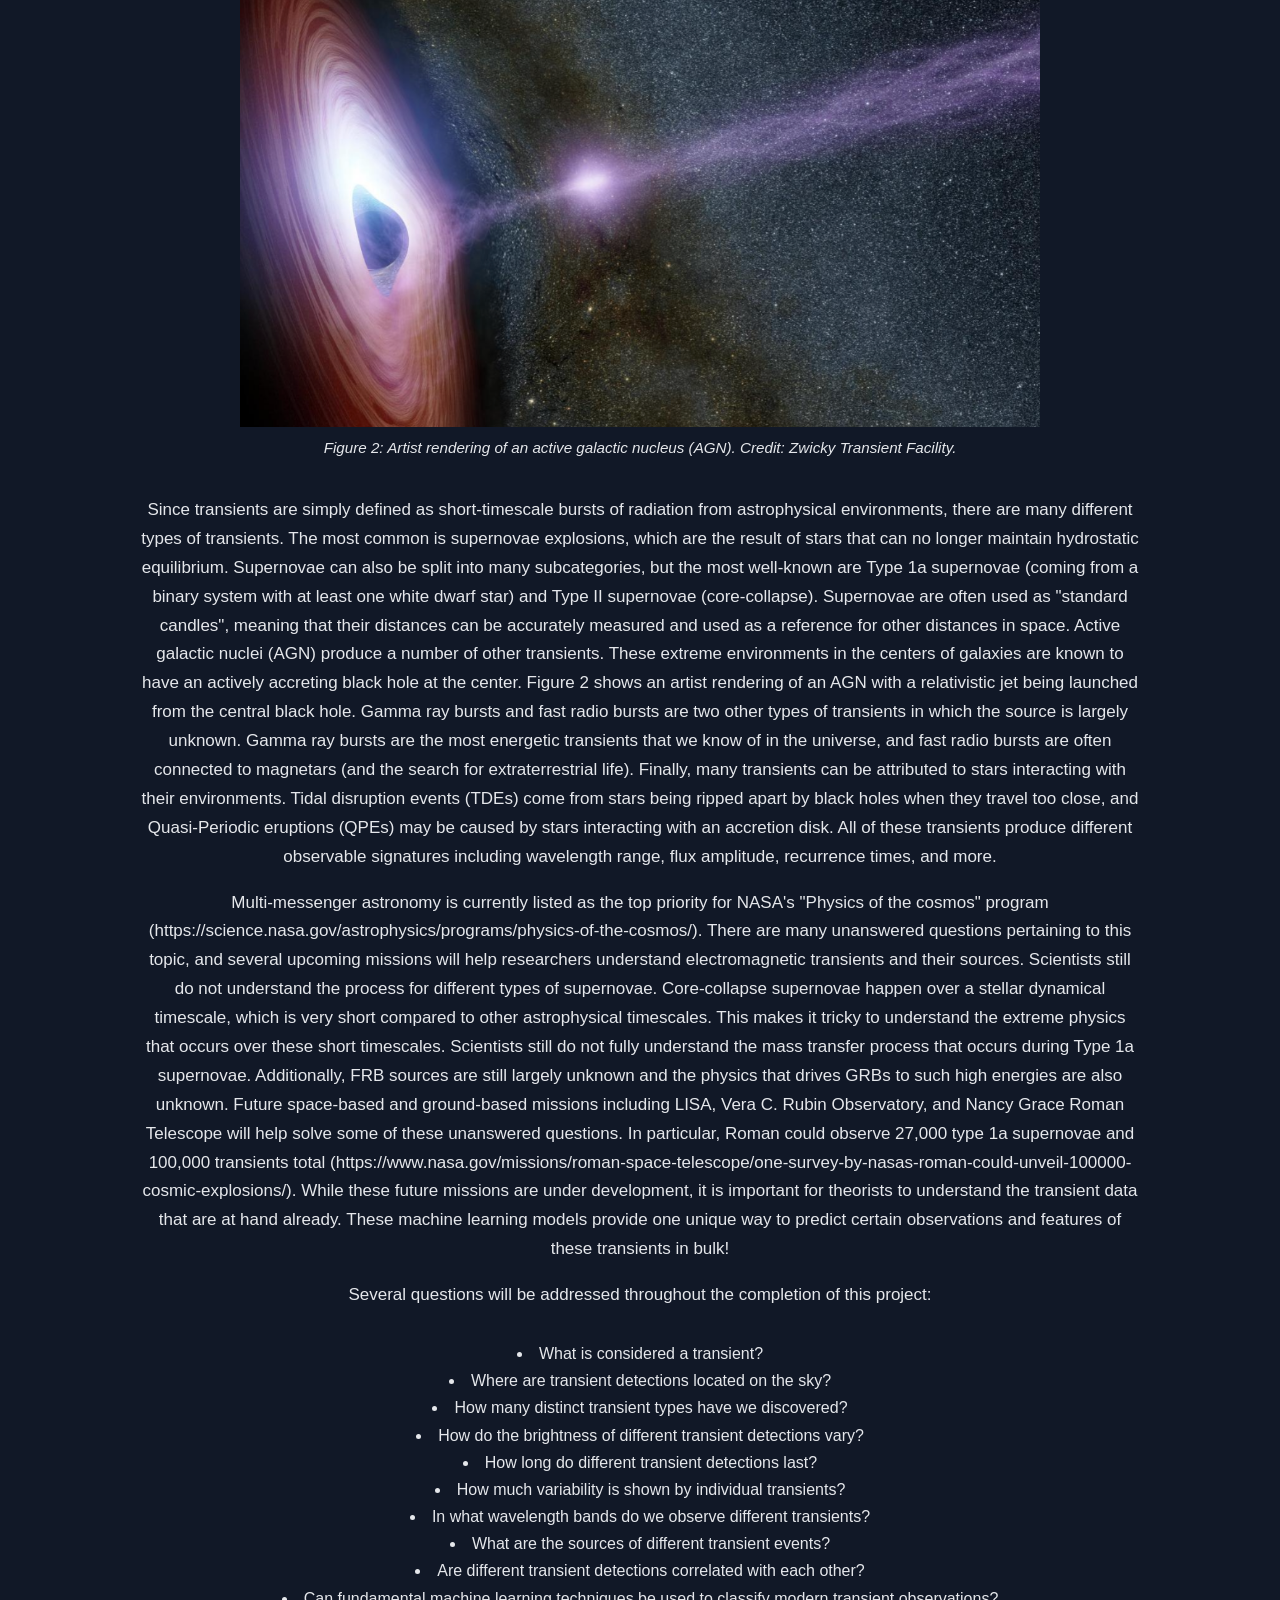
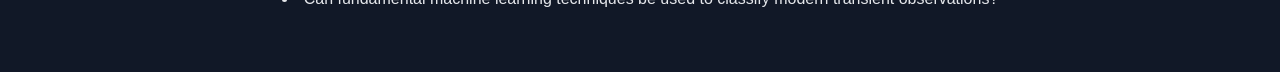
==== commit 7abc605d: "Update index.html" ====
--- a/index.html
+++ b/index.html
@@ -107,6 +107,17 @@
         </p>
 
         <p>
+            Multi-messenger astronomy is currently listed as the top priority for NASA's "Physics of the cosmos" program (https://science.nasa.gov/astrophysics/programs/physics-of-the-cosmos/).
+            There are many unanswered questions pertaining to this topic, and several upcoming missions will help researchers understand electromagnetic
+            transients and their sources. Scientists still do not understand the process for different types of supernovae. Core-collapse supernovae
+            happen over a stellar dynamical timescale, which is very short compared to other astrophysical timescales. This makes it tricky to understand
+            the extreme physics that occurs over these short timescales. Scientists still do not fully understand the mass transfer process that occurs
+            during Type 1a supernovae. Additionally, FRB sources are still largely unknown and the physics that drives GRBs to such high energies are also
+            unknown. Future space-based and ground-based missions including LISA, Vera C. Rubin Observatory, and Nancy Grace Roman Telescope will help solve
+            some of these unanswered questions. In particular, Roman could observe 27,000 type 1a supernovae and 100,000 transients total
+            (https://www.nasa.gov/missions/roman-space-telescope/one-survey-by-nasas-roman-could-unveil-100000-cosmic-explosions/). While these future missions
+            are under development, it is important for theorists to understand the transient data that are at hand already. These machine learning models provide
+            one unique way to predict certain observations and features of these transients in bulk!
             
         </p>
 
